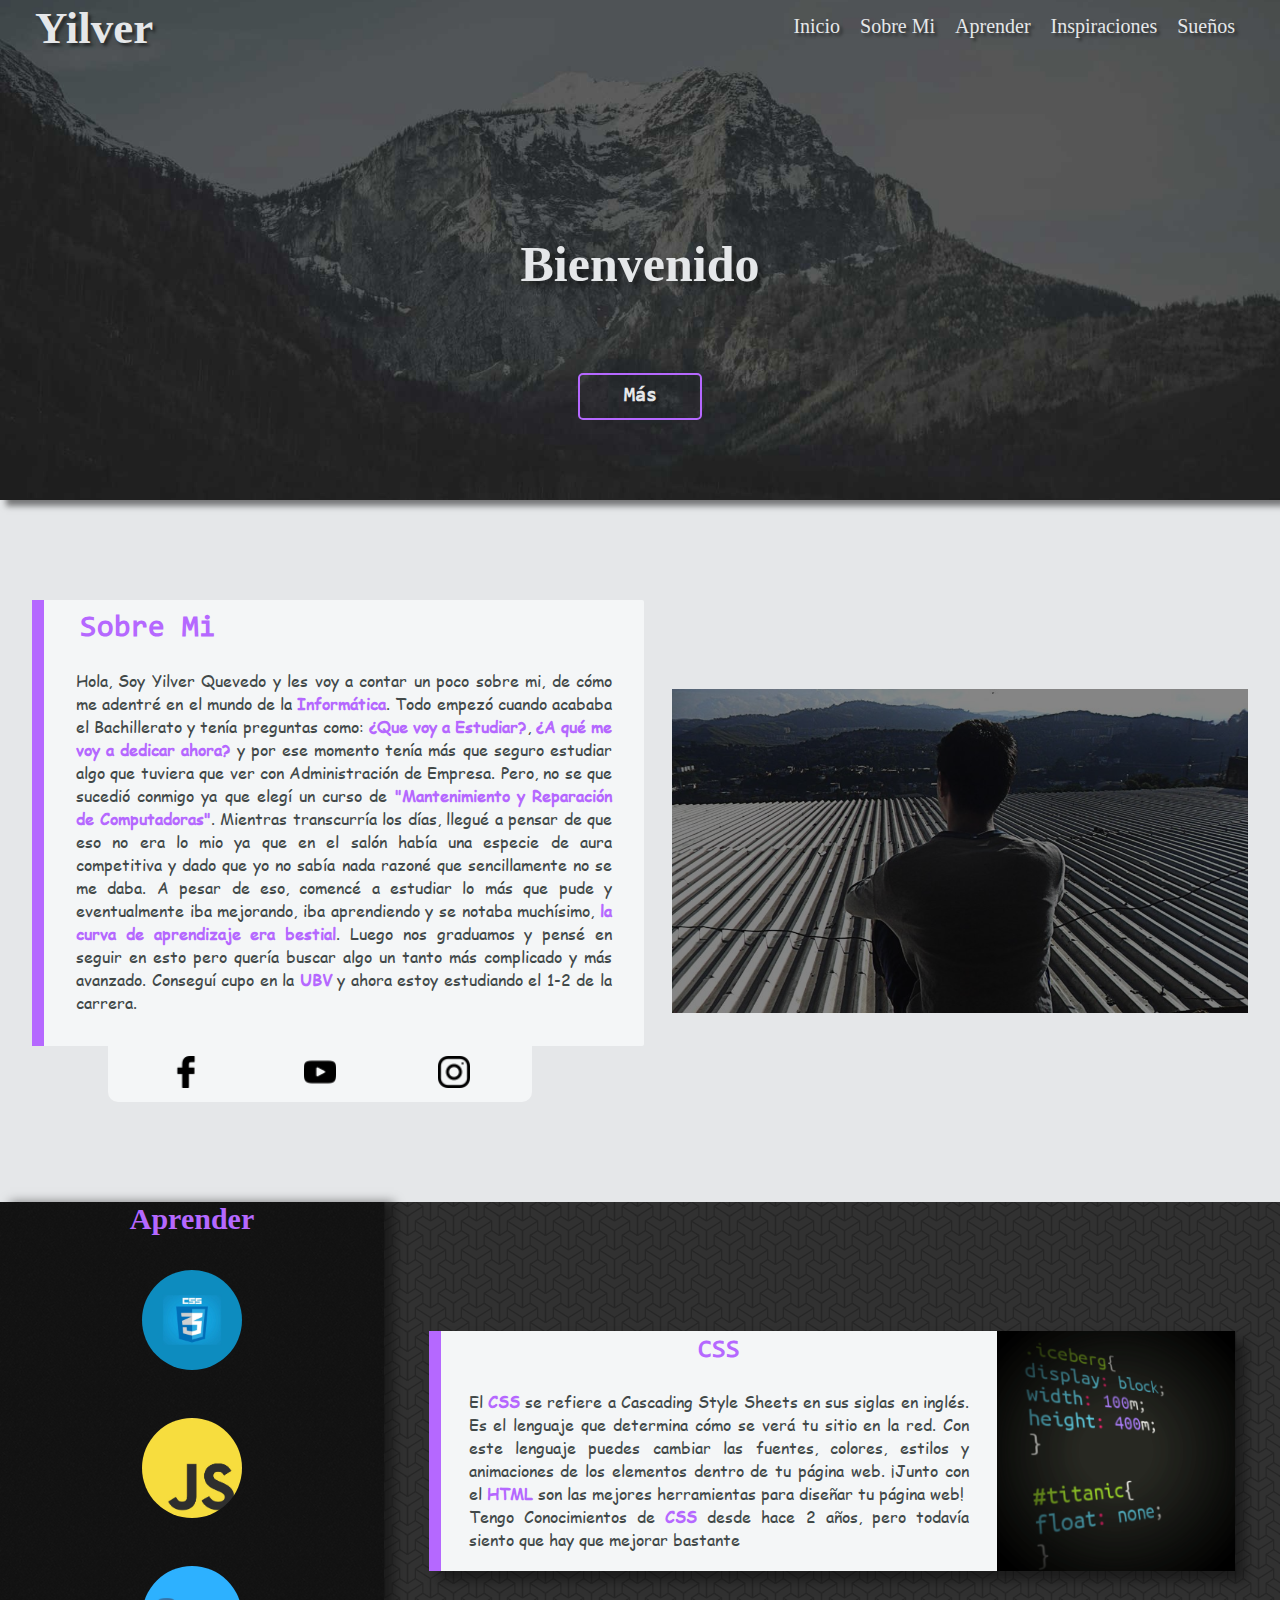
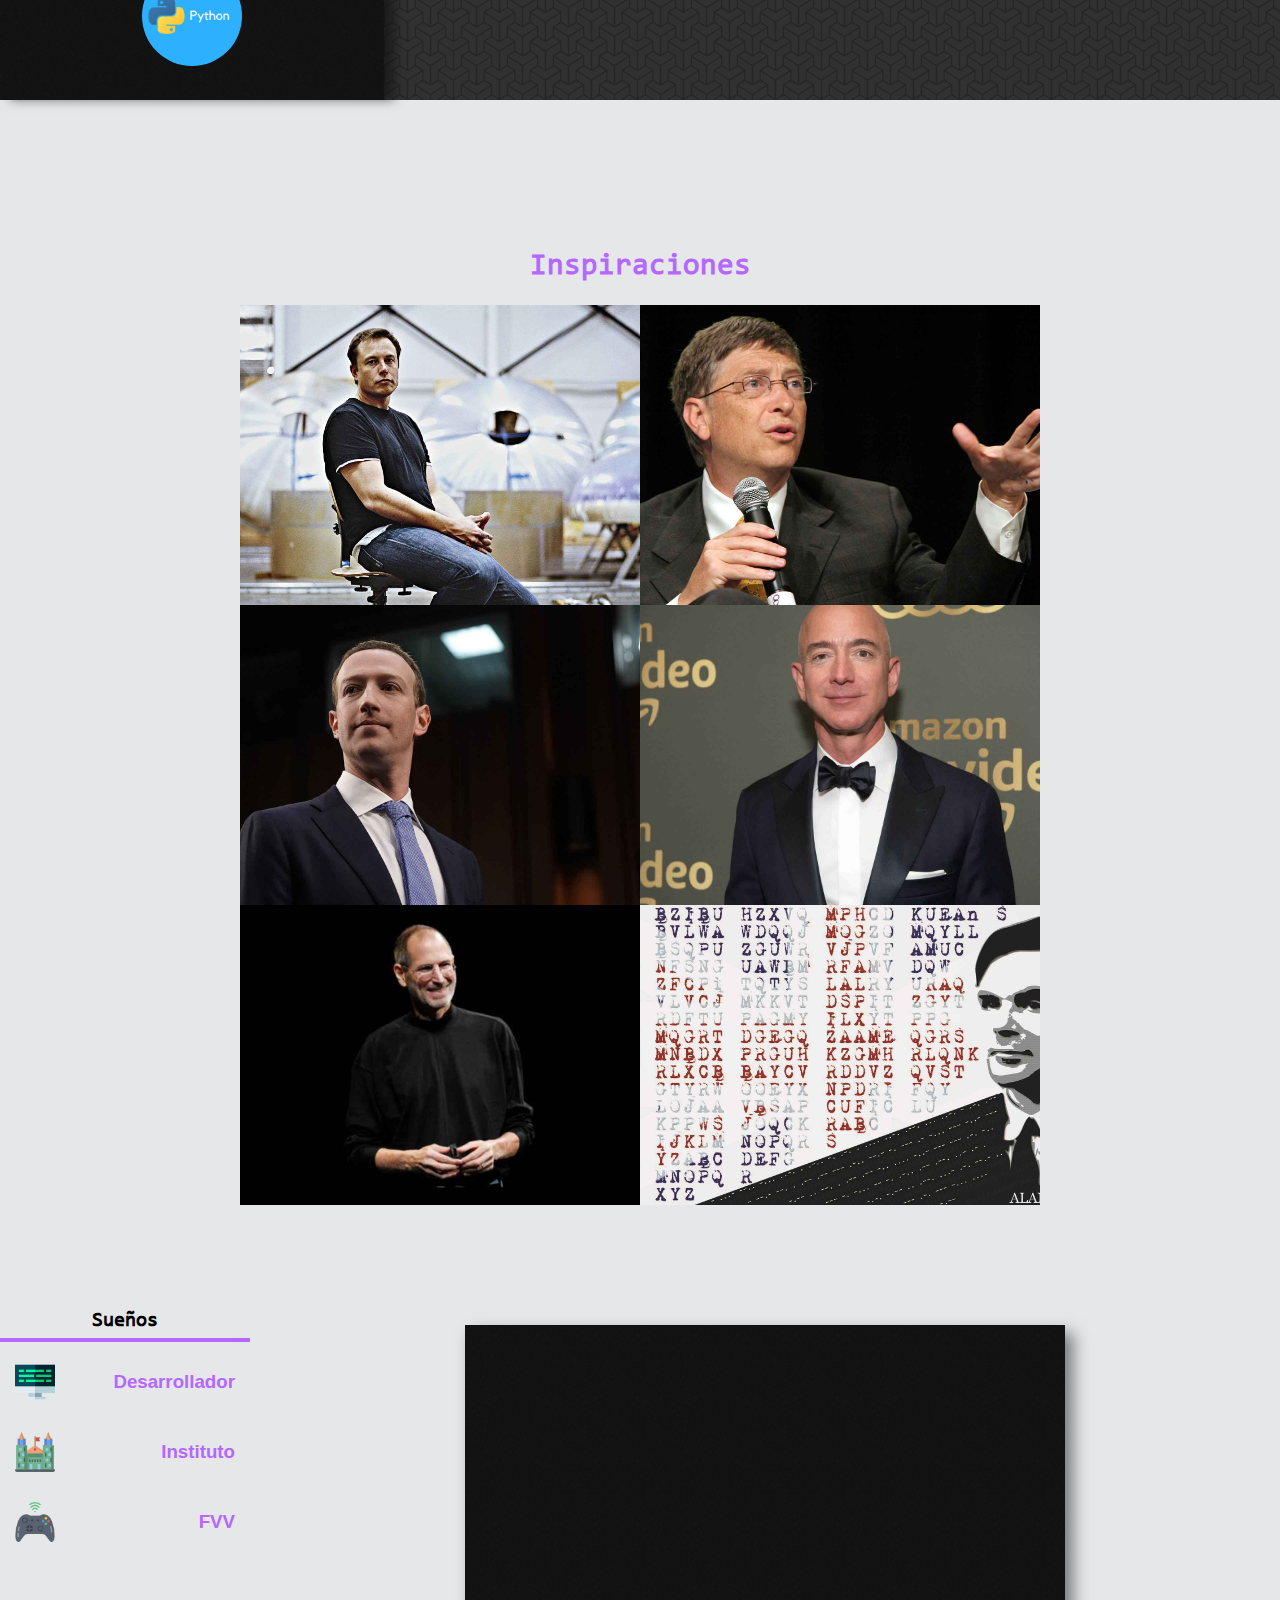
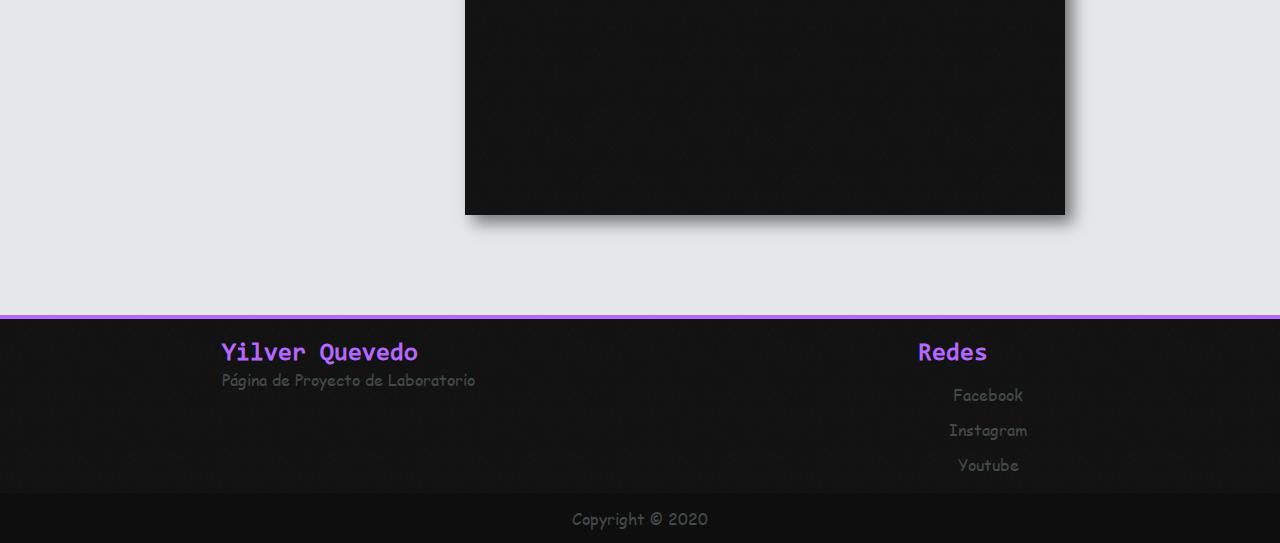
==== index.html @ d9c21791 "Primer Commit. YQ" ====
<!DOCTYPE html>
<html lang="es">

<head>
    <title>Yilver Quevedo</title>
    <meta charset="UTF-8">
    <meta name="author" content="Yilver Quevedo">
    <meta name="description" content="Está es la Pagina de Proyecto de Laboratorio">
    <meta name="viewport" content="width=device-width, initial-scale=1.0">
    <link rel="stylesheet" href="estilos.css">
    <link rel="stylesheet" type="text/css" href="estilos.css">
    <link rel="shortcut icon" type="image/x-icon"  href="img/favicon.png">
</head>

<body>
    <!--Header-->
    <header>
        <nav class="header">
            <a href="index.html" class="h1"><h1>Yilver</h1></a>
            <ul>
                <a href="#" class="menu-a"><li id="inicio">Inicio</li></a>
                <a href="#" class="menu-a"><li id="sobreMi">Sobre Mi</li></a>
                <a href="#" class="menu-a"><li id="aprender">Aprender</li></a>
                <a href="#" class="menu-a"><li id="inspiracion">Inspiraciones</li></a>
                <a href="#" class="menu-a"><li id="dreams">Sueños</li></a>
            </ul>
        </nav>
        <div class="texto" id="text"></div>
        <a href="#"><div class="botonMain" id="mas"><p>Más</p></div></a>
    </header>
    <!--Fin Del Header-->

    <!--Article-->
    <article>
        <!--Section#1-->
        <div class="sabanaIMG">
        <section class="parte1">
            <div class="MMMMM">
            <div class="parteone">
                <div class="titulo" >
                    <h2>Sobre Mi</h2>
                </div>
                <div class="parrafo">
                    <p>
                    	Hola, Soy Yilver Quevedo y les voy a contar un poco sobre mi, de cómo me adentré en el mundo de la <b>Informática</b>. Todo empezó cuando acababa el Bachillerato y tenía preguntas como: <b>¿Que voy a Estudiar?</b>, <b>¿A qué me voy a dedicar ahora?</b> y por ese momento tenía más que seguro estudiar algo que tuviera que ver con Administración de Empresa. Pero, no se que sucedió conmigo ya que elegí un curso de <b>"Mantenimiento y Reparación de Computadoras"</b>. Mientras transcurría los días, llegué a pensar de que eso no era lo mio ya que en el salón había una especie de aura competitiva y dado que yo no sabía nada razoné que sencillamente no se me daba. A pesar de eso, comencé a estudiar lo más que pude y eventualmente iba mejorando, iba aprendiendo y se notaba muchísimo, <b>la curva de aprendizaje era bestial</b>. Luego nos graduamos y pensé en seguir en esto pero quería buscar algo un tanto más complicado y más avanzado. Conseguí cupo en la <b>UBV</b> y ahora estoy estudiando el 1-2 de la carrera. 
					</p>
                </div>
            </div>
            <div class="Bton">
               <ul>
                    <a href="#"><li><img src="img/facebook.png" alt="Facebook" title="Facebook"></li></a>
                    <a href="#"><li><img src="img/youtube.png" alt="YouTube" title="YouTube"></li></a>
                    <a href="#"><li><img src="img/instagram.png" alt="Instragram" title="Instragram"></li></a>
                </ul>
            </div>   
            </div>
            <div class="partetwo">
                <div class="imgParte1">
                    <img src="img/header.jpg">
                </div>
            </div>
        </section>
        </div>
        <!--Fin Del Section#1-->

        <!--Section#2-->
        <section class="parte2">
            <div class="botones">
                 <h2>Aprender</h2>                  
                <div class="borderBoton"><div class="boton boton1" id="boton1"><img src="img/aprender1.jpg" alt="CSS" title="CSS"></div></div>
                <div class="borderBoton"><div class="boton boton2" id="boton2"><img src="img/aprender2.jpg" alt="JavaScript" title="JavaScript"></div></div>
                <div class="borderBoton"><div class="boton boton3" id="boton3"><img src="img/aprender3.png" alt="PHP" title="PHP"></div></div>
            </div>
            <div class="parte22">
                <div class="overflow">  
                <div class="contenedorSlider">
                    <div class="parteColor">
                        <div class="TextoCont">
                            <h3>CSS</h3>
                            <p>El <b>CSS</b> se refiere a Cascading Style Sheets en sus siglas en inglés. Es el lenguaje que determina cómo se verá tu sitio en la red. Con este lenguaje puedes cambiar las fuentes, colores, estilos y animaciones de los elementos dentro de tu página web. ¡Junto con el <b>HTML</b> son las mejores herramientas para diseñar tu página web! <br> Tengo Conocimientos de <b>CSS</b> desde hace 2 años, pero todavía siento que hay que mejorar bastante</p>
                        </div>
                        <div class="right aprender1"></div>
                    </div>

                    <div class="parteColor">
                        <div class="TextoCont">
                            <h3>JavaScript</h3>
                            <p>La verdad no estoy muy conmovido por este lenguaje, pero no cabe duda de que es un lenguaje con un fuerte potencial y es que hay multiples razones para aprender <b>JavaScript</b>, y una es que es un lenguaje versatil y es que una de las bellezas de este lenguaje es que no te restringe a un único estilo de programación. Además, es facil iniciarse a la <b>programación</b> con él, dado que no hay nada que instalar o configurar, ni requisitos previos de ningún tipo. </p>
                        </div>
                        <div class="right aprender2"></div>
                    </div>

                    <div class="parteColor">
                        <div class="TextoCont">
                            <h3>Python</h3>
                            <p><b>Python</b> es un lenguaje de programación que en la actualidad es muy popular y ha sido pieza principal para grandes proyectos. <b>Python</b> es utilizado en una gran variedad de ámbitos, desde el desarrollo <b>Web</b> a devops, pero ha sido el aumento de su uso aplicado en <b>Machine Learning</b> y <b>Data Science</b>, lo que ha acelerado el crecimiento de <b>Python</b>. Personalmente creo que Python es el futuro y es que: "¡Con Python todo es posible!"</p>
                        </div>
                        <div class="right aprender3"></div>
                    </div>
                    
                </div>
                </div>
            </div>
        </section>
        <!--Section#2-->

        <!--Section#3-->
        <section class="parte333">
            <h2>Inspiraciones</h2>
            <div class="contenedor333">
                <div class="img333">
                    <img src="img/inspiracion1.jpg" class="hoverIMG">
                    <div class="sabana333">
                        <h4>Elon Musk</h4>
                        <h5>Cofundador De PayPal, Tesla Motors y SpaceX</h5>
                    </div>
                </div>

                <div class="img333">
                    <img src="img/inspiracion2.jpg" class="hoverIMG">
                    <div class="sabana333">
                        <h4>Bill Gates</h4>
                        <h5>Cofundador De Microsoft</h5>
                    </div>
                </div>

                <div class="img333">
                    <img src="img/inspiracion3.jpg" class="hoverIMG">
                    <div class="sabana333">
                        <h4>Mark Zuckerberg</h4>
                        <h5>CEO De Facebook</h5>
                    </div>
                </div>

                <div class="img333">
                    <img src="img/inspiracion4.jpg" class="hoverIMG">
                    <div class="sabana333">
                        <h4>Jeff Bezos</h4>
                        <h5>Director Ejecutivo De Amazon</h5>
                    </div>
                </div>

                <div class="img333">
                    <img src="img/inspiracion5.jpg" class="hoverIMG">
                    <div class="sabana333">
                        <h4>Steve Jobs</h4>
                        <h5>Cofundador De Apple</h5>
                    </div>
                </div>

                <div class="img333">
                    <img src="img/inspiracion6.jpg" class="hoverIMG">
                    <div class="sabana333">
                        <h4>Alan Turing</h4>
                        <h5>Es Uno De Los Padres De La Computación</h5>
                    </div>
                </div>
            </div>
        </section>
        <!--Fin del Section#3-->

        <!--Section#4-->
        <section class="parte3">
             <div class="botones2"> 
                <h2>Sueños</h2>
             <div class="botonContenedor">
               <div class="btn boton11" id="boton11"><img src="img/desarrollador_logo.png"><h3>Desarrollador</h3></div>
               <div class="btn boton11" id="boton22"><img src="img/instituto_logo.png"><h3>Instituto</h3></div>
               <div class="btn boton11" id="boton33"><img src="img/juegos_logo.png"><h3>FVV</h3></div>
             </div>

            </div> 
            <div class="card middle">
                <div class="front">
                   <div class="holF">
                       <div class="contenidoCard" id="contenido1">
                       </div>
                   </div>
                </div>
            </div>
        </section>
        <!--Fin del Section#4-->

    <div class="botonArriba">
        <a href="#"><span class="irArriba" id="Ir">🡹</span></a>
    </div>
    </article>
    <footer>
        <div class="parte1Footer">
            <h5>Yilver Quevedo</h5>
            <p>Página de Proyecto de Laboratorio</p>
        </div>
        <div class="parte2Footer">
            <h5>Redes</h5>
            <ul>
                <a href="#"><li class="fa">Facebook</li></a>
                <a href="#"><li>Instagram</li></a>
                <a href="#"><li>Youtube</li></a>
            </ul>
        </div>
        <div class="finalFooter">
            <p>Copyright  © 2020</p>
        </div>
    </footer>
    <!--Fin del Article-->
    <script src="jquery.js"></script>
    <script src="script.js"></script>

</body>
</html>
---- estilos.css ----
/*Para Todo*/
*{margin:0;padding:0;}
a{text-decoration: none;}
li{list-style: none;}
body{
    font-family:sans-serif;
    background: #e5e7e9;
}
    /*Estilos para el Scroll*/
    ::-webkit-scrollbar{width:10px}
    ::-webkit-scrollbar-track{background:#ccc;border-radius:5px}
    ::-webkit-scrollbar-thumb{background:rgba(181,104,255,0.5);border-radius:20px; transition: .5s all;}
    ::-webkit-scrollbar-thumb:hover{background:rgba(181,104,255,1);border-radius:20px; transition: .5s all;}


html {
  scroll-behavior: smooth;
}

p{
    color: #424949;
    font-weight: 500;
    font-family: hola3;
}
p::selection {
    background:rgb(181,104,255);
    color: white;
    text-shadow: 1px 1px 1px rgba(10,10,10,0.5);
}
b{
	color: rgb(181,104,255);
	font-weight: 900;
}
b::selection{
    background:rgb(181,104,255);
    color: black;
}
/*Fin del Para Todo*/


/*Fuentes*/
@font-face{
    font-family: hola1;
    src:url(fuentes/rock.ttf); 
}

@font-face{
    font-family: hola2;
    src:url(fuentes/consola.ttf); 
}

@font-face{
    font-family: hola3;
    src:url(fuentes/comic.ttf); 
}
/*Fin de la Fuentes*/

/*Header*/
header{
    width: 100%;
    height: 500px;
    background: url(img/header2.jpg);
    background-repeat: no-repeat;	
    background-position: center;
    background-size: cover;
    box-shadow: 6px 6px 6px rgba(10,10,10,0.5);
}
.sabana{
    width: 100%;
    height: 500px;
    background: rgba(10,10,10,0);
}
nav{
    display: flex;
    flex-wrap: wrap;
    justify-content: space-between;
    align-items: center;
    z-index: 1000;
}
nav ul{
    display: flex;
    flex-wrap: wrap;
    justify-content: space-around;
    padding:0px 35px;
    transition: .5s all;
}
nav a.menu-a{
	padding: 15px 0px;
    box-shadow: inset 0 0 0 0  rgba(10,10,10,0.4);
}
nav a.menu-a:hover > li{
    transition: .5s all;
    border-bottom: 2px solid #e5e7e9;
}
nav a.menu-a:hover{
    transition: .5s all;
    box-shadow: inset 0 -70px 0 0 rgba(10,10,10,0.4);
}
nav li{
    height: 100%;
    font-family: hola1;
    font-weight: 500;
    font-size: 20px;
    margin: 0px 10px;
    color: #e5e7e9;
    transition: .5s all;
    border-bottom: 2px solid transparent;
    animation: moverDerecha 1s;
    text-shadow: 3px 3px 3px rgba(10,10,10,.5);
}
nav li:hover{
    transition: .5s all;
    border-bottom: 2px solid rgb(181,104,255);
}
header h1{
    font-size: 45px;
    margin: 0px 0px;
    margin-left: 35px;
    font-family: hola1;
    color: #e5e7e9;
    text-shadow: 3px 3px 3px rgba(10,10,10,.5);
    animation: moverIzquierda 1s;
}
.header2{
    /*background: linear-gradient(to right, #702CE8 0%, #B83DFF 50%,#D62CE8 100%);*/
    background:linear-gradient(to right, #C954E8 0%, #B568FF 50%, #7854E8 100%);
    box-shadow: 4px 4px 4px rgba(10,10,10,0.5);
    position: fixed;
    width: 100%;
    transition: .5s all;
    animation: moverAbajo 1s;
}

.texto{
    font-size: 50px;
    position: relative;
    top: 180px;
    text-align: center;
    font-family: hola1;
    font-weight: 700;
    color: #e5e7e9;
    text-shadow: 5px 5px 5px rgba(10,10,10,.5);
}

.botonMain{
    top: 260px;
    width: 100px;
    position:relative;
    margin: auto;
    padding: 10px;
    border-radius: 5px;
    border: 2px solid rgb(181,104,255);
    transition: .5s ease-out;
    box-shadow: inset 0 0 0 0  rgb(181,104,255);
}
.botonMain:hover{
    transform: translateY(-10px);
    border: 2px solid rgba(181,104,255,0);
    transition: .5s ease-out;
    box-shadow: 5px 5px 5px rgba(10,10,10,0.5);
    background: rgb(181,104,255);
    box-shadow: inset 0 -70px 0 0  rgb(181,104,255);
}
.botonMain p{
    font-weight: 700;
    color: #e5e7e9;
    text-shadow: 3px 3px 3px rgba(10,10,10,.5);
    text-align: center;
    font-family: hola2;
    font-size: 20px;
}
/*Fin del Header*/

/*Article*/
article{
    width: 100%;
    background: #e5e7e9;
    margin-top: 100px;
}
/*Section Parte 1*/
section.parte1{
    display: flex;
    flex-wrap: wrap;
    justify-content: space-around;
}
.MMMMM{
    width: 45%;
    margin: auto;
}
.Bton{
    margin: auto;
    background: #F4F6F7;
    padding: 10px;
    border-radius: 0px 0px 10px 10px;
    width: 70%;
}
.Bton ul{
    width: 100%;
    display: flex;
    flex-wrap: wrap;
    justify-content: space-around;
}
.parteone{
    margin: auto;
    width: 100%;
    background: #F4F6F7;
    border-left:12px solid rgb(181,104,255);
    padding: 12px;
    border-radius: 0px 2px 2px 0px;
}
.parteone .titulo h2{
    color: rgb(181,104,255);
    padding: 0px 0px 0px 2px;
    font-size: 30px;
    font-family: hola2;
    border-radius: 2px;
    width: 180px;
    text-align: center;
    transition: .5s all;
    border-bottom:2px solid transparent;
}
.titulo h2:hover{
    transition: .5s all;
    border-bottom:2px solid rgb(181,104,255);
}
.parrafo p{
    text-align: justify;
    padding: 20px;
}
.partetwo{
    margin: auto;
    width: 45%;
}
.imgParte1{
	background: rgba(10,10,10);
	width: 100%;
    margin: auto;
}
.imgParte1 img{
    display: block;
    margin: auto;
    object-fit: cover;
    width: 100%;
    opacity: 0.5;
}

/*Section #2*/
section.parte2{
    margin-top: 100px;
    width: 100%;
    display: flex;
    flex-wrap: wrap;
    justify-content: space-between;
}
.botones{
    width: 30%;
    display: block;
    align-items: center;
    box-shadow: 10px 0px 10px rgba(10,10,10,0.5);
    z-index: 100;
    background:url(img/fondo2.png);
}
.boton{
    transition: 1s all;
    border: 4px solid transparent;
    width: 100px;
    margin: 20px auto;
    display: flex;
    flex-direction: column;
    justify-content: space-evenly;
    flex-shrink: 0;
    background: transparent;
    align-items: center;
    border-radius: 100%;
    padding: 10px;
}
.boton:hover{
    border: 4px solid rgba(181,104,255,0.5);
    transition: 1s all;
}
.botones img{
    width: 100px;
    height: 100px;
    object-fit: cover;
    border-radius: 100%;
    cursor: pointer;
}

.parte22{
    width: 70%;
    background: url(img/fondo1.png);
    display: flex;
    flex-wrap: wrap;
    overflow: hidden;
}
.parte2 h2{
    width: 100%;
    color: rgb(181,104,255);
    text-align: center;
    font-size: 30px;
    font-family: hola1;
    transition: .5s all;
    transition: .5s all;
}
.overflow{
    align-items: center;
    overflow: hidden;
    width: 90%;
    margin: auto;
    box-shadow: 10px 10px 10px rgba(10,10,10,0.5);
}
.contenedorSlider{
    width: 100%;
    margin: auto;
    display: flex;
    align-items: center;
}
.parteColor{
    display: flex;
    flex-shrink: 0;
    height: 100%;
    width: 100%;
}
.TextoCont{
    border-left: 12px solid rgb(181,104,255);
    width: 70%;
    background: #F4F6F7;
}
.TextoCont h3,.card h2{
    text-align: center;
    font-size: 25px;
    font-family: hola2;
    color: rgb(181,104,255);
    padding: 5px 0px;
}
.TextoCont p{
    text-align: justify;
    width: 90%;
    margin: auto;
    padding: 20px 0px;
}
.parteColor .right{
    width: 30%;
}

.aprender1{    
    background: url(img/aprender11.png);
    background-position: center;
    background-size: cover;
}
.aprender2{    
    background: url(img/aprender22.png);
    background-position: center;
    background-size: cover;
}
.aprender3{    
    background: url(img/aprender33.jpg);
    background-position: center;
    background-size: cover;
}
.irArriba{
    display: none;
    padding: 15px;
    background:rgb(181,104,255);
    font-size: 20px;
    font-weight: 700;
    color: #F4F6F7;
    cursor: pointer;
    position: fixed;
    z-index: 105;
    bottom:65px;
    right: 20px;
    box-shadow: 4px 4px 4px rgba(10,10,10,0.5);
    border: 2px solid transparent;
}
.irArriba2{
    display: inherit;
}
.irArriba:hover{
    background:transparent;
    border: 2px solid rgb(181,104,255);
    box-shadow: 10px 10px 10px rgba(10,10,10,0.5);
    transition: .5s all;
    color: rgb(181,104,255);
}
/*Fin del Section #2*/

/*Section #3*/
section.parte3{
    padding: 100px 0px;
    display: flex;
    flex-wrap: wrap;
}
.botones2{
    width: 250px;
}
.botones2 h2{
    font-size: 20px;
    text-align: center;
    font-family: hola2;
    padding: 5px 0px;
    border-bottom: 4px solid rgb(181,104,255);
    border-radius: 0px 20px 0px 0px;
    margin-bottom: 5px;
}
.botones2 h3{
    text-align: center;
    color: rgb(181,104,255);
}
.btn{
    width: 100%;
    display: flex;
    align-items: center;
    justify-content: space-between;
    cursor: pointer;
    transition: .5s all;
}
.btn:hover{
    background:rgb(181,104,255);
    transition: .5s all;
    box-shadow: 2px 2px 5px rgba(10,10,10,0.5);
}
.btn:hover h3{
    color: white;
}
.botonContenedor{
    width: 100%;
    display: flex;
    flex-wrap: wrap;
    justify-content: center;
    border-radius: 0px 0px 20px 0px;
}
.botones2 img{
    display: block;
    width: 40px;
    height: 40px;
    object-fit: cover;
    transition: .5s all;
    border-radius: 2px;
    float: left;
}
.botones2 img:hover{
    border-radius: 4px;
    transition: .5s all;
    box-shadow: 2px 2px 2px rgba(10,10,10,0.5);
}
.headerCard{
    width: 100%;
    height: 250px;
    object-fit: cover;
    cursor: pointer;
    transition: .5s all;
    border-top: 4px solid rgb(181,104,255);
}
.letrasCarta{
    padding:10px 40px;
}
.contenidoCard{
    transition: .5s all;
}
.btn{
    padding: 15px;
}
.middle{
    transform: translate(0%,0%);
}
.card{
    margin: auto;
    margin-top: 20px;
    cursor: pointer;
    width: 600px;
    height: 490px;
}
.front,.back{
    box-shadow: 8px 8px 15px rgba(10,10,10,0.5);
    width: 100%;
    height: 100%;
    overflow: hidden;
    backface-visibility: hidden;
    position: absolute;
}
.front p,.back p{
    color: #d3d3d3;
}
.holF{
    width: 600px;
    height: 490px;
}
.holT{
    width: 600px;
    height: 490px;
}

.front{
    transform: perspective(600px) rotateY(0deg);
    transition: 1s all;
    background: url(img/fondo2.png);
}
.back{
    background: #f2f2f2;
    transform: perspective(600px) rotateY(180deg);
    transition: 1s all;
    background: url(img/fondo2.png);
}
/*Fin del Section #3*/

/*Section #4*/
section.parte333{
    margin-top: 150px;
}
.parte333 h2{
    font-size: 30px;
    color: rgb(181,104,255);
    text-align: center;
    font-family: hola2;
    margin-bottom: 20px;
}
.contenedor333{
    width: 90%;
    margin: auto;
    display: flex;
    flex-wrap: wrap;
    justify-content: center;
}
.img333{
    width: 400px;
    height: 300px;
    overflow: hidden;
    transition: .5s all;
    position: relative;
    cursor: pointer;
}
.contenedor333 img{
    width: 400px;
    height: 300px;
    object-fit: cover;
    transition: .5s all;
}
.img333 img:hover{
    transition: .5s all;
    transform: scale(1.2);
}
.img333 img:hover ~ .sabana333{    
    transition: .5s all;
    opacity: 1;
    animation: moverArriba .5s;
}
div.sabana333{
    opacity: 0;
    transition: .5s all;
    position: absolute;
    background: rgba(181,104,255,0.7);
    top: 235px;
    left: 0px;
    width: 100%;
    padding: 10px 10px;
}
.sabana333 h4{
    font-size: 25px;
    font-family: hola1;
    color: #232323;
}
.sabana333 h5{
    font-size: 16px;
    font-family: hola2;
    color: #232323;
}

/*Fin del Section #4*/

/*Fin del Article*/

/*Footer*/
footer{
    border-top: 4px solid rgb(181,104,255);
    width: 100%;
    background: url(img/fondo2.png);
    padding: 20px 0px 0px 0px;
    display: flex;
    flex-wrap: wrap;
    justify-content: space-around;
}
footer h5{
    font-size: 25px;
    font-family: hola2;
    color: rgb(181,104,255);
}

footer ul{
    padding: 10px;
    position: relative;
}
footer li{
    color: #424949;
    padding: 5px 0px;
    font-family: hola3;
    text-align: center;
    transition:.3s all ease;
    width: 120px;
}
footer a::after{ 
    content: '';
    display: block;
    width: 0px;
    height: 2px;
    background: rgb(181,104,255);
    transition: width .3s;
}
footer a:hover > li{
	letter-spacing: 2px;
    width: 120px;
    font-weight: 900;
    transform: translateY(-4px);
}
footer a:hover::after{
    width: 100%;
    transition: width .3s;
}
.finalFooter{
    width: 100%;
    height: 50px;
    text-align: center;
    background: rgba(10,10,10,0.5);
    display: flex;
    flex-direction: column;
    flex-shrink: 0;
    justify-content: space-evenly;
}
/*Fin del Footer*/

/*KeyFrames*/
@keyframes moverIzquierda{
    0%{
        opacity: 0;
        transform: translateX(-100px);
    }

    100%{
        opacity: 1;
        transform: translate(0);
    }
}

@keyframes moverDerecha{
    0%{
        opacity: 0;
        transform: translateX(100px);
    }

    100%{
        opacity: 1;
        transform: translate(0);
    }
}

@keyframes moverArriba{
    0%{
        opacity: 0;
        transform: translateY(100px);
    }

    100%{
        opacity: 1;
        transform: translate(0);
    }
}

@keyframes moverAbajo{
    0%{
        opacity: 0;
        transform: translateY(-100px);
    }

    100%{
        opacity: 1;
        transform: translate(0);
    }
}


/*Media Query*/
@media only screen and (max-width:934px){
    
    .partetwo{
        display: none;
    }
    .MMMMM{
        width: 70%;
        margin: auto;
    }
    .sabanaIMG{
        background: url(img/header.jpg);
        background-size: cover;
        width: 100%;
    }
    .parte1{
        padding: 50px 0px;
        width: 100%;
        z-index: 100;
    	background: rgba(10,10,10,0.5);
    }
    .botones2{
        width: 100%;
    }
    .btn{
        width: 20%;
    }
    .botones2 h2{
        border-bottom: none;
    }

}
@media only screen and (max-width:740px){
    header h1{
        margin-left: 0px;
    }
    header .h1{
        width: 100%;
        font-size: 30px;
        text-align: center;
        margin: 0;
    }
    nav ul{
        width: 100%;
        padding: 10px 0px;
    }
    .texto{
        font-size: 40px;
        top: 100px;
    }
    .botonMain{
        top: 180px;
    }
    .botones{
        width: 100%;
        display: flex;
        flex-wrap: wrap;
        justify-content: space-around;
     }
     .botones img{
        width: 80px;
        height: 80px;
    }
    .boton{
        width: 80px;
        width: 80px;
    }
    .parte22{
        width: 100%;
        padding: 30px 0px;
    }
    .botonContenedor{
        justify-content: space-around;
    }
    .btn{
        width: 25%;
    }
}

@media only screen and (max-width:600px){   
    .MMMMM{
        width: 90%;
    }
    .parteone{
        padding: 10px 0px;
        border-top:12px solid rgb(181,104,255);
        border-left:none;
    }
    .parteone, .TextCont p{
        font-size: 14px;
    }
    header .h1{
        margin: auto;
    }
    header h1{
        font-size: 25px;
    }
    nav ul li{
        font-size: 16px;
        font-weight: 700;
    }
    .texto{
        font-size: 40px;
    }
    .btn{
        width: 50%;
    }
    .holF{
        width: 100%;
    }
    .holT{
        width: 100%;
    }
    .card{
        height: 690px;
    }
}
@media only screen and (max-width:450px){
    nav ul{
        display: none;
    }
    .overflow{
    align-items: center;
    overflow: hidden;
    width: 100%;
    margin: auto;
    box-shadow: 10px 10px 10px rgba(10,10,10,0.5);
}
}
@media only screen and (max-width:350px){
  .MMMMM{
        width: 100%;
    }
    .texto{
        font-size: 28px;
    }
    .card{
        height: 720px;
    }
}
---- estilos.css ----
/*Para Todo*/
*{margin:0;padding:0;}
a{text-decoration: none;}
li{list-style: none;}
body{
    font-family:sans-serif;
    background: #e5e7e9;
}
    /*Estilos para el Scroll*/
    ::-webkit-scrollbar{width:10px}
    ::-webkit-scrollbar-track{background:#ccc;border-radius:5px}
    ::-webkit-scrollbar-thumb{background:rgba(181,104,255,0.5);border-radius:20px; transition: .5s all;}
    ::-webkit-scrollbar-thumb:hover{background:rgba(181,104,255,1);border-radius:20px; transition: .5s all;}


html {
  scroll-behavior: smooth;
}

p{
    color: #424949;
    font-weight: 500;
    font-family: hola3;
}
p::selection {
    background:rgb(181,104,255);
    color: white;
    text-shadow: 1px 1px 1px rgba(10,10,10,0.5);
}
b{
	color: rgb(181,104,255);
	font-weight: 900;
}
b::selection{
    background:rgb(181,104,255);
    color: black;
}
/*Fin del Para Todo*/


/*Fuentes*/
@font-face{
    font-family: hola1;
    src:url(fuentes/rock.ttf); 
}

@font-face{
    font-family: hola2;
    src:url(fuentes/consola.ttf); 
}

@font-face{
    font-family: hola3;
    src:url(fuentes/comic.ttf); 
}
/*Fin de la Fuentes*/

/*Header*/
header{
    width: 100%;
    height: 500px;
    background: url(img/header2.jpg);
    background-repeat: no-repeat;	
    background-position: center;
    background-size: cover;
    box-shadow: 6px 6px 6px rgba(10,10,10,0.5);
}
.sabana{
    width: 100%;
    height: 500px;
    background: rgba(10,10,10,0);
}
nav{
    display: flex;
    flex-wrap: wrap;
    justify-content: space-between;
    align-items: center;
    z-index: 1000;
}
nav ul{
    display: flex;
    flex-wrap: wrap;
    justify-content: space-around;
    padding:0px 35px;
    transition: .5s all;
}
nav a.menu-a{
	padding: 15px 0px;
    box-shadow: inset 0 0 0 0  rgba(10,10,10,0.4);
}
nav a.menu-a:hover > li{
    transition: .5s all;
    border-bottom: 2px solid #e5e7e9;
}
nav a.menu-a:hover{
    transition: .5s all;
    box-shadow: inset 0 -70px 0 0 rgba(10,10,10,0.4);
}
nav li{
    height: 100%;
    font-family: hola1;
    font-weight: 500;
    font-size: 20px;
    margin: 0px 10px;
    color: #e5e7e9;
    transition: .5s all;
    border-bottom: 2px solid transparent;
    animation: moverDerecha 1s;
    text-shadow: 3px 3px 3px rgba(10,10,10,.5);
}
nav li:hover{
    transition: .5s all;
    border-bottom: 2px solid rgb(181,104,255);
}
header h1{
    font-size: 45px;
    margin: 0px 0px;
    margin-left: 35px;
    font-family: hola1;
    color: #e5e7e9;
    text-shadow: 3px 3px 3px rgba(10,10,10,.5);
    animation: moverIzquierda 1s;
}
.header2{
    /*background: linear-gradient(to right, #702CE8 0%, #B83DFF 50%,#D62CE8 100%);*/
    background:linear-gradient(to right, #C954E8 0%, #B568FF 50%, #7854E8 100%);
    box-shadow: 4px 4px 4px rgba(10,10,10,0.5);
    position: fixed;
    width: 100%;
    transition: .5s all;
    animation: moverAbajo 1s;
}

.texto{
    font-size: 50px;
    position: relative;
    top: 180px;
    text-align: center;
    font-family: hola1;
    font-weight: 700;
    color: #e5e7e9;
    text-shadow: 5px 5px 5px rgba(10,10,10,.5);
}

.botonMain{
    top: 260px;
    width: 100px;
    position:relative;
    margin: auto;
    padding: 10px;
    border-radius: 5px;
    border: 2px solid rgb(181,104,255);
    transition: .5s ease-out;
    box-shadow: inset 0 0 0 0  rgb(181,104,255);
}
.botonMain:hover{
    transform: translateY(-10px);
    border: 2px solid rgba(181,104,255,0);
    transition: .5s ease-out;
    box-shadow: 5px 5px 5px rgba(10,10,10,0.5);
    background: rgb(181,104,255);
    box-shadow: inset 0 -70px 0 0  rgb(181,104,255);
}
.botonMain p{
    font-weight: 700;
    color: #e5e7e9;
    text-shadow: 3px 3px 3px rgba(10,10,10,.5);
    text-align: center;
    font-family: hola2;
    font-size: 20px;
}
/*Fin del Header*/

/*Article*/
article{
    width: 100%;
    background: #e5e7e9;
    margin-top: 100px;
}
/*Section Parte 1*/
section.parte1{
    display: flex;
    flex-wrap: wrap;
    justify-content: space-around;
}
.MMMMM{
    width: 45%;
    margin: auto;
}
.Bton{
    margin: auto;
    background: #F4F6F7;
    padding: 10px;
    border-radius: 0px 0px 10px 10px;
    width: 70%;
}
.Bton ul{
    width: 100%;
    display: flex;
    flex-wrap: wrap;
    justify-content: space-around;
}
.parteone{
    margin: auto;
    width: 100%;
    background: #F4F6F7;
    border-left:12px solid rgb(181,104,255);
    padding: 12px;
    border-radius: 0px 2px 2px 0px;
}
.parteone .titulo h2{
    color: rgb(181,104,255);
    padding: 0px 0px 0px 2px;
    font-size: 30px;
    font-family: hola2;
    border-radius: 2px;
    width: 180px;
    text-align: center;
    transition: .5s all;
    border-bottom:2px solid transparent;
}
.titulo h2:hover{
    transition: .5s all;
    border-bottom:2px solid rgb(181,104,255);
}
.parrafo p{
    text-align: justify;
    padding: 20px;
}
.partetwo{
    margin: auto;
    width: 45%;
}
.imgParte1{
	background: rgba(10,10,10);
	width: 100%;
    margin: auto;
}
.imgParte1 img{
    display: block;
    margin: auto;
    object-fit: cover;
    width: 100%;
    opacity: 0.5;
}

/*Section #2*/
section.parte2{
    margin-top: 100px;
    width: 100%;
    display: flex;
    flex-wrap: wrap;
    justify-content: space-between;
}
.botones{
    width: 30%;
    display: block;
    align-items: center;
    box-shadow: 10px 0px 10px rgba(10,10,10,0.5);
    z-index: 100;
    background:url(img/fondo2.png);
}
.boton{
    transition: 1s all;
    border: 4px solid transparent;
    width: 100px;
    margin: 20px auto;
    display: flex;
    flex-direction: column;
    justify-content: space-evenly;
    flex-shrink: 0;
    background: transparent;
    align-items: center;
    border-radius: 100%;
    padding: 10px;
}
.boton:hover{
    border: 4px solid rgba(181,104,255,0.5);
    transition: 1s all;
}
.botones img{
    width: 100px;
    height: 100px;
    object-fit: cover;
    border-radius: 100%;
    cursor: pointer;
}

.parte22{
    width: 70%;
    background: url(img/fondo1.png);
    display: flex;
    flex-wrap: wrap;
    overflow: hidden;
}
.parte2 h2{
    width: 100%;
    color: rgb(181,104,255);
    text-align: center;
    font-size: 30px;
    font-family: hola1;
    transition: .5s all;
    transition: .5s all;
}
.overflow{
    align-items: center;
    overflow: hidden;
    width: 90%;
    margin: auto;
    box-shadow: 10px 10px 10px rgba(10,10,10,0.5);
}
.contenedorSlider{
    width: 100%;
    margin: auto;
    display: flex;
    align-items: center;
}
.parteColor{
    display: flex;
    flex-shrink: 0;
    height: 100%;
    width: 100%;
}
.TextoCont{
    border-left: 12px solid rgb(181,104,255);
    width: 70%;
    background: #F4F6F7;
}
.TextoCont h3,.card h2{
    text-align: center;
    font-size: 25px;
    font-family: hola2;
    color: rgb(181,104,255);
    padding: 5px 0px;
}
.TextoCont p{
    text-align: justify;
    width: 90%;
    margin: auto;
    padding: 20px 0px;
}
.parteColor .right{
    width: 30%;
}

.aprender1{    
    background: url(img/aprender11.png);
    background-position: center;
    background-size: cover;
}
.aprender2{    
    background: url(img/aprender22.png);
    background-position: center;
    background-size: cover;
}
.aprender3{    
    background: url(img/aprender33.jpg);
    background-position: center;
    background-size: cover;
}
.irArriba{
    display: none;
    padding: 15px;
    background:rgb(181,104,255);
    font-size: 20px;
    font-weight: 700;
    color: #F4F6F7;
    cursor: pointer;
    position: fixed;
    z-index: 105;
    bottom:65px;
    right: 20px;
    box-shadow: 4px 4px 4px rgba(10,10,10,0.5);
    border: 2px solid transparent;
}
.irArriba2{
    display: inherit;
}
.irArriba:hover{
    background:transparent;
    border: 2px solid rgb(181,104,255);
    box-shadow: 10px 10px 10px rgba(10,10,10,0.5);
    transition: .5s all;
    color: rgb(181,104,255);
}
/*Fin del Section #2*/

/*Section #3*/
section.parte3{
    padding: 100px 0px;
    display: flex;
    flex-wrap: wrap;
}
.botones2{
    width: 250px;
}
.botones2 h2{
    font-size: 20px;
    text-align: center;
    font-family: hola2;
    padding: 5px 0px;
    border-bottom: 4px solid rgb(181,104,255);
    border-radius: 0px 20px 0px 0px;
    margin-bottom: 5px;
}
.botones2 h3{
    text-align: center;
    color: rgb(181,104,255);
}
.btn{
    width: 100%;
    display: flex;
    align-items: center;
    justify-content: space-between;
    cursor: pointer;
    transition: .5s all;
}
.btn:hover{
    background:rgb(181,104,255);
    transition: .5s all;
    box-shadow: 2px 2px 5px rgba(10,10,10,0.5);
}
.btn:hover h3{
    color: white;
}
.botonContenedor{
    width: 100%;
    display: flex;
    flex-wrap: wrap;
    justify-content: center;
    border-radius: 0px 0px 20px 0px;
}
.botones2 img{
    display: block;
    width: 40px;
    height: 40px;
    object-fit: cover;
    transition: .5s all;
    border-radius: 2px;
    float: left;
}
.botones2 img:hover{
    border-radius: 4px;
    transition: .5s all;
    box-shadow: 2px 2px 2px rgba(10,10,10,0.5);
}
.headerCard{
    width: 100%;
    height: 250px;
    object-fit: cover;
    cursor: pointer;
    transition: .5s all;
    border-top: 4px solid rgb(181,104,255);
}
.letrasCarta{
    padding:10px 40px;
}
.contenidoCard{
    transition: .5s all;
}
.btn{
    padding: 15px;
}
.middle{
    transform: translate(0%,0%);
}
.card{
    margin: auto;
    margin-top: 20px;
    cursor: pointer;
    width: 600px;
    height: 490px;
}
.front,.back{
    box-shadow: 8px 8px 15px rgba(10,10,10,0.5);
    width: 100%;
    height: 100%;
    overflow: hidden;
    backface-visibility: hidden;
    position: absolute;
}
.front p,.back p{
    color: #d3d3d3;
}
.holF{
    width: 600px;
    height: 490px;
}
.holT{
    width: 600px;
    height: 490px;
}

.front{
    transform: perspective(600px) rotateY(0deg);
    transition: 1s all;
    background: url(img/fondo2.png);
}
.back{
    background: #f2f2f2;
    transform: perspective(600px) rotateY(180deg);
    transition: 1s all;
    background: url(img/fondo2.png);
}
/*Fin del Section #3*/

/*Section #4*/
section.parte333{
    margin-top: 150px;
}
.parte333 h2{
    font-size: 30px;
    color: rgb(181,104,255);
    text-align: center;
    font-family: hola2;
    margin-bottom: 20px;
}
.contenedor333{
    width: 90%;
    margin: auto;
    display: flex;
    flex-wrap: wrap;
    justify-content: center;
}
.img333{
    width: 400px;
    height: 300px;
    overflow: hidden;
    transition: .5s all;
    position: relative;
    cursor: pointer;
}
.contenedor333 img{
    width: 400px;
    height: 300px;
    object-fit: cover;
    transition: .5s all;
}
.img333 img:hover{
    transition: .5s all;
    transform: scale(1.2);
}
.img333 img:hover ~ .sabana333{    
    transition: .5s all;
    opacity: 1;
    animation: moverArriba .5s;
}
div.sabana333{
    opacity: 0;
    transition: .5s all;
    position: absolute;
    background: rgba(181,104,255,0.7);
    top: 235px;
    left: 0px;
    width: 100%;
    padding: 10px 10px;
}
.sabana333 h4{
    font-size: 25px;
    font-family: hola1;
    color: #232323;
}
.sabana333 h5{
    font-size: 16px;
    font-family: hola2;
    color: #232323;
}

/*Fin del Section #4*/

/*Fin del Article*/

/*Footer*/
footer{
    border-top: 4px solid rgb(181,104,255);
    width: 100%;
    background: url(img/fondo2.png);
    padding: 20px 0px 0px 0px;
    display: flex;
    flex-wrap: wrap;
    justify-content: space-around;
}
footer h5{
    font-size: 25px;
    font-family: hola2;
    color: rgb(181,104,255);
}

footer ul{
    padding: 10px;
    position: relative;
}
footer li{
    color: #424949;
    padding: 5px 0px;
    font-family: hola3;
    text-align: center;
    transition:.3s all ease;
    width: 120px;
}
footer a::after{ 
    content: '';
    display: block;
    width: 0px;
    height: 2px;
    background: rgb(181,104,255);
    transition: width .3s;
}
footer a:hover > li{
	letter-spacing: 2px;
    width: 120px;
    font-weight: 900;
    transform: translateY(-4px);
}
footer a:hover::after{
    width: 100%;
    transition: width .3s;
}
.finalFooter{
    width: 100%;
    height: 50px;
    text-align: center;
    background: rgba(10,10,10,0.5);
    display: flex;
    flex-direction: column;
    flex-shrink: 0;
    justify-content: space-evenly;
}
/*Fin del Footer*/

/*KeyFrames*/
@keyframes moverIzquierda{
    0%{
        opacity: 0;
        transform: translateX(-100px);
    }

    100%{
        opacity: 1;
        transform: translate(0);
    }
}

@keyframes moverDerecha{
    0%{
        opacity: 0;
        transform: translateX(100px);
    }

    100%{
        opacity: 1;
        transform: translate(0);
    }
}

@keyframes moverArriba{
    0%{
        opacity: 0;
        transform: translateY(100px);
    }

    100%{
        opacity: 1;
        transform: translate(0);
    }
}

@keyframes moverAbajo{
    0%{
        opacity: 0;
        transform: translateY(-100px);
    }

    100%{
        opacity: 1;
        transform: translate(0);
    }
}


/*Media Query*/
@media only screen and (max-width:934px){
    
    .partetwo{
        display: none;
    }
    .MMMMM{
        width: 70%;
        margin: auto;
    }
    .sabanaIMG{
        background: url(img/header.jpg);
        background-size: cover;
        width: 100%;
    }
    .parte1{
        padding: 50px 0px;
        width: 100%;
        z-index: 100;
    	background: rgba(10,10,10,0.5);
    }
    .botones2{
        width: 100%;
    }
    .btn{
        width: 20%;
    }
    .botones2 h2{
        border-bottom: none;
    }

}
@media only screen and (max-width:740px){
    header h1{
        margin-left: 0px;
    }
    header .h1{
        width: 100%;
        font-size: 30px;
        text-align: center;
        margin: 0;
    }
    nav ul{
        width: 100%;
        padding: 10px 0px;
    }
    .texto{
        font-size: 40px;
        top: 100px;
    }
    .botonMain{
        top: 180px;
    }
    .botones{
        width: 100%;
        display: flex;
        flex-wrap: wrap;
        justify-content: space-around;
     }
     .botones img{
        width: 80px;
        height: 80px;
    }
    .boton{
        width: 80px;
        width: 80px;
    }
    .parte22{
        width: 100%;
        padding: 30px 0px;
    }
    .botonContenedor{
        justify-content: space-around;
    }
    .btn{
        width: 25%;
    }
}

@media only screen and (max-width:600px){   
    .MMMMM{
        width: 90%;
    }
    .parteone{
        padding: 10px 0px;
        border-top:12px solid rgb(181,104,255);
        border-left:none;
    }
    .parteone, .TextCont p{
        font-size: 14px;
    }
    header .h1{
        margin: auto;
    }
    header h1{
        font-size: 25px;
    }
    nav ul li{
        font-size: 16px;
        font-weight: 700;
    }
    .texto{
        font-size: 40px;
    }
    .btn{
        width: 50%;
    }
    .holF{
        width: 100%;
    }
    .holT{
        width: 100%;
    }
    .card{
        height: 690px;
    }
}
@media only screen and (max-width:450px){
    nav ul{
        display: none;
    }
    .overflow{
    align-items: center;
    overflow: hidden;
    width: 100%;
    margin: auto;
    box-shadow: 10px 10px 10px rgba(10,10,10,0.5);
}
}
@media only screen and (max-width:350px){
  .MMMMM{
        width: 100%;
    }
    .texto{
        font-size: 28px;
    }
    .card{
        height: 720px;
    }
}
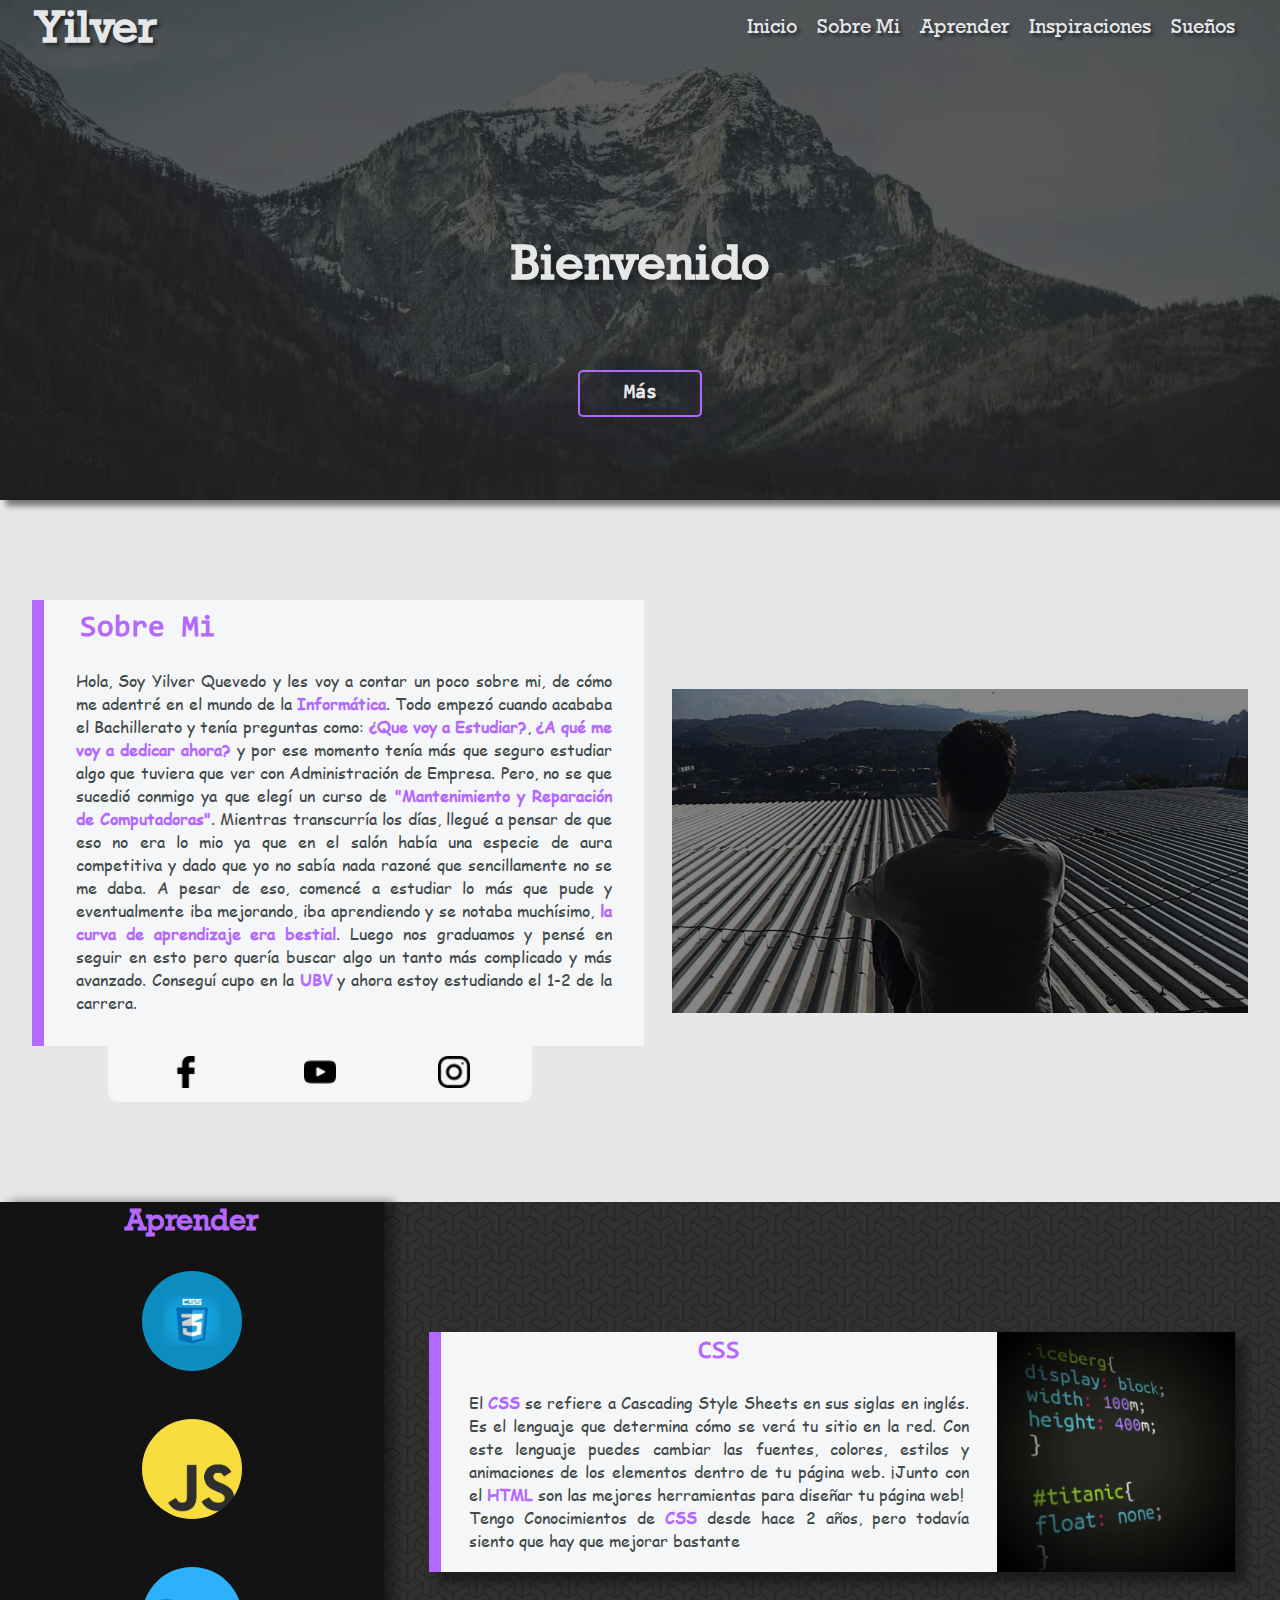
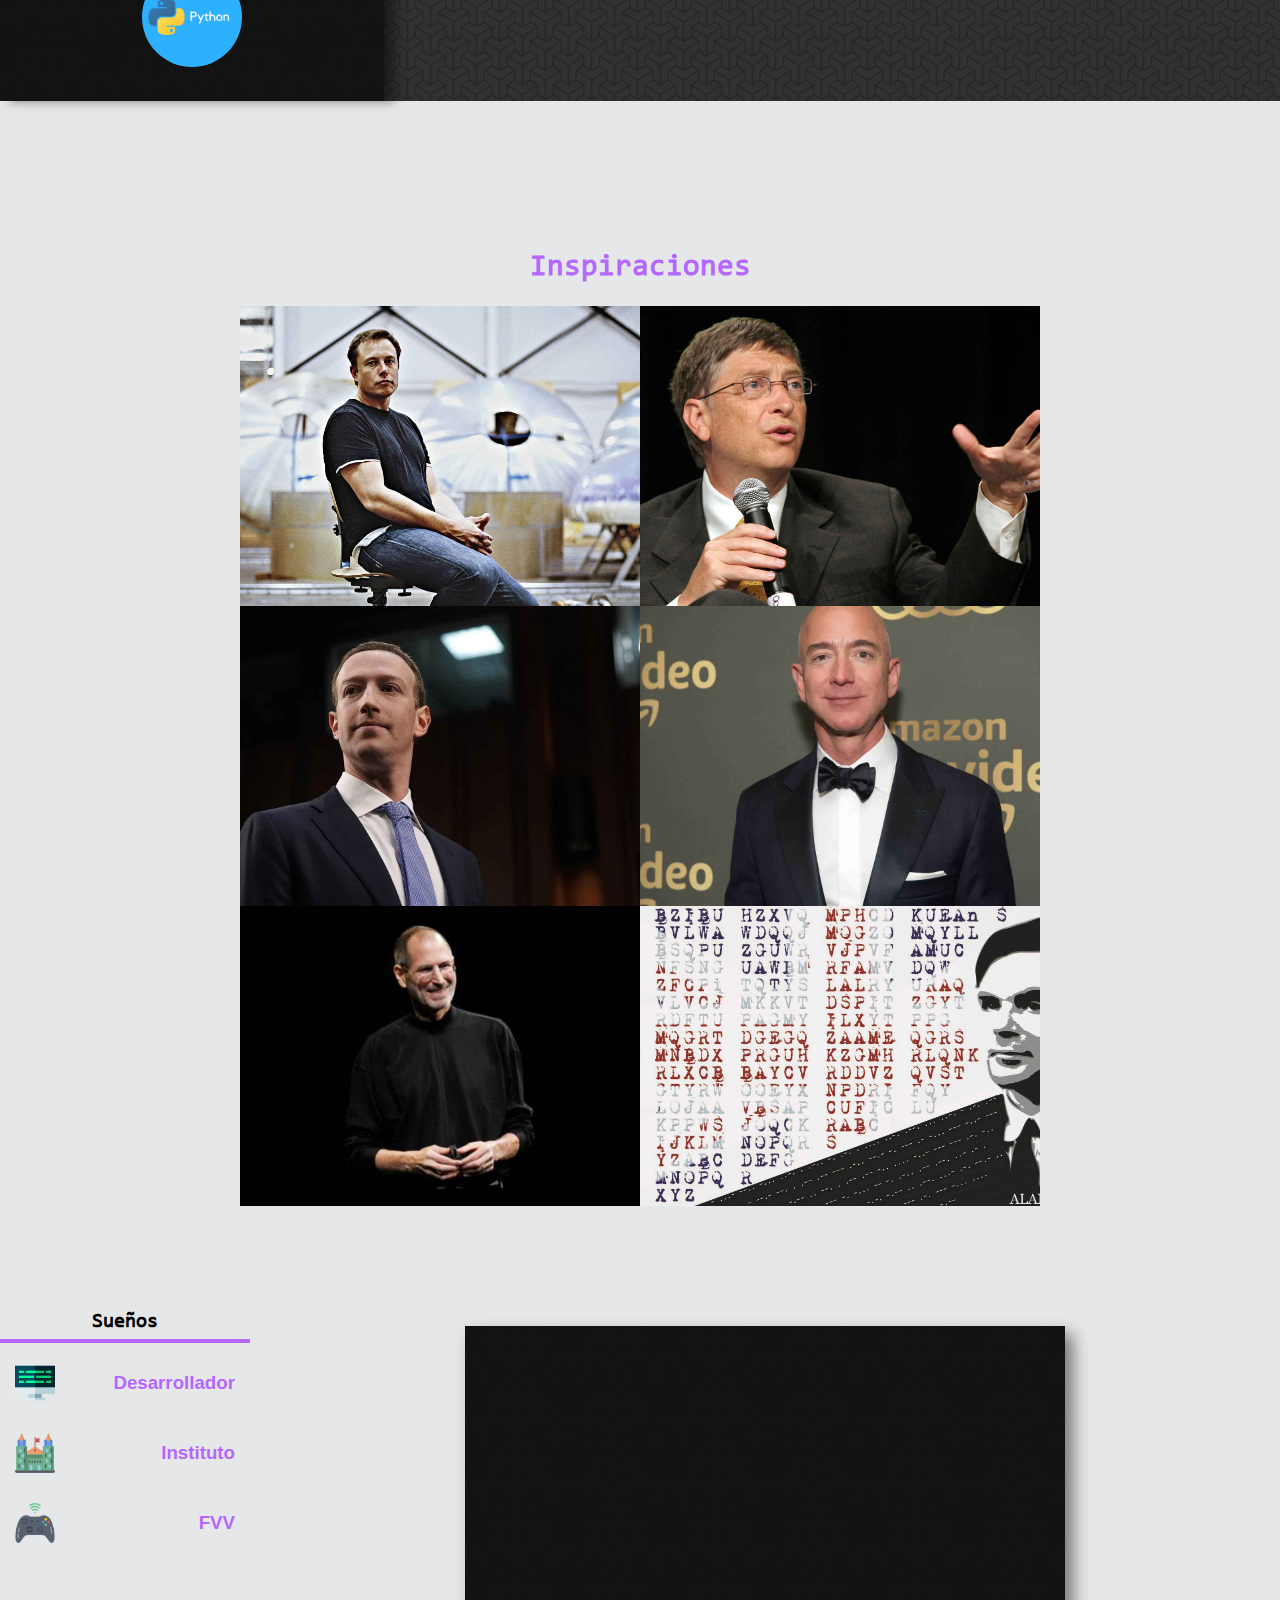
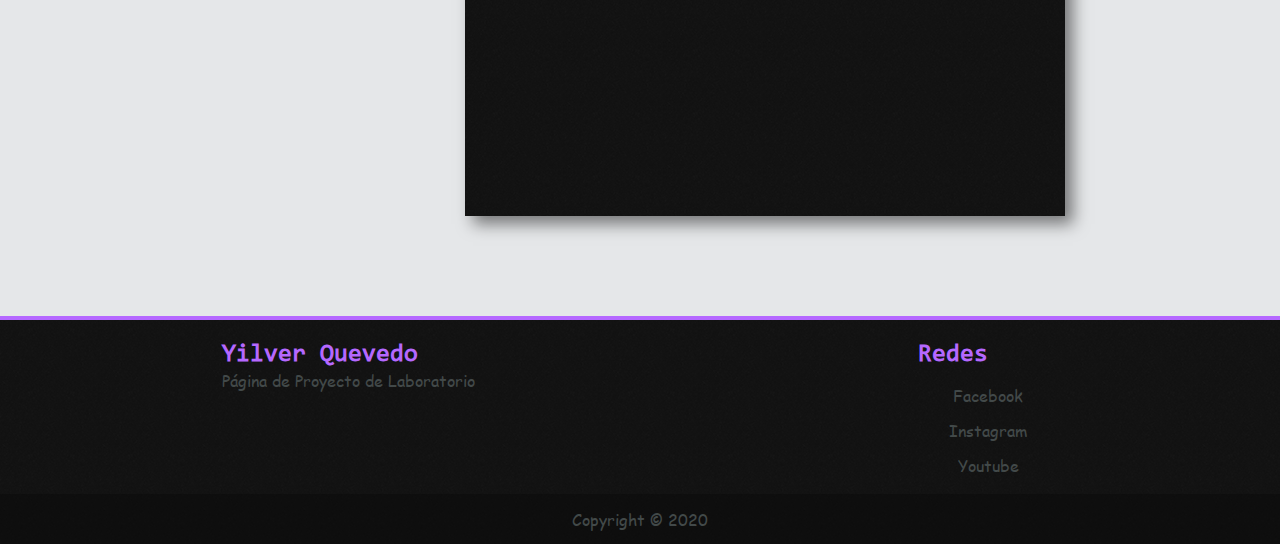
==== commit 65dac708: "Actualización de las fuentes y Boton desplegable. YQ" ====
--- a/index.html
+++ b/index.html
@@ -182,7 +182,7 @@
         <!--Fin del Section#4-->
 
     <div class="botonArriba">
-        <a href="#"><span class="irArriba" id="Ir">🡹</span></a>
+        <a href="#"><img class="irArriba" id="Ir" src="img/arrow-up.svg"></a>
     </div>
     </article>
     <footer>
--- a/estilos.css
+++ b/estilos.css
@@ -372,6 +372,9 @@
     right: 20px;
     box-shadow: 4px 4px 4px rgba(10,10,10,0.5);
     border: 2px solid transparent;
+    object-fit: contain;
+    width: 30px;
+    height: 30px;
 }
 .irArriba2{
     display: inherit;
--- a/estilos.css
+++ b/estilos.css
@@ -372,6 +372,9 @@
     right: 20px;
     box-shadow: 4px 4px 4px rgba(10,10,10,0.5);
     border: 2px solid transparent;
+    object-fit: contain;
+    width: 30px;
+    height: 30px;
 }
 .irArriba2{
     display: inherit;
